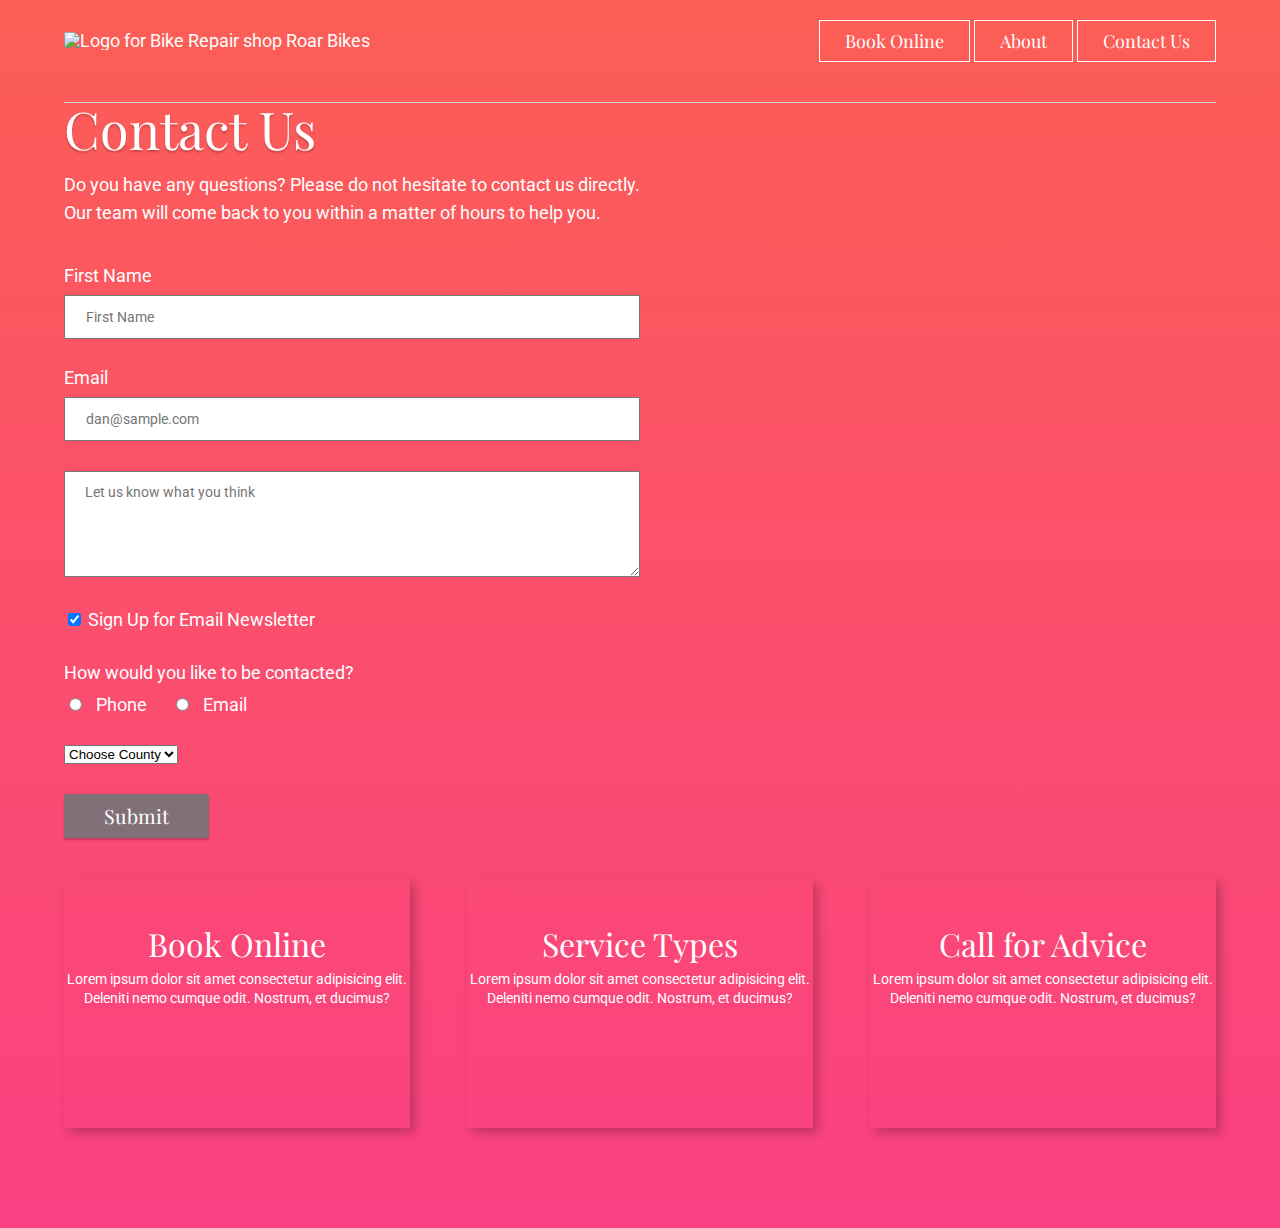
==== contact-us.html @ 46713d6b "Add files via upload" ====
<!DOCTYPE html>
<html lang="en">
<head>
    <meta charset="UTF-8">
    <meta name="viewport" content="width=device-width, initial-scale=1.0">
    <meta http-equiv="X-UA-Compatible" content="ie=edge">
    <title>Roar Cycle - Contact Us Details Address Phone Number</title>
    <meta name="description" content="Contact details for Roar - 57 Moyglare Abbey, Dublin, w23c1k2. Phone +353 5465481">

    <!-- This is Eric Meyers CSS reset -->
    <link rel="stylesheet" href="css-reset.css">

    <!-- This is my own style sheet -->
    <link rel="stylesheet" href="style.css">
    <link href="https://fonts.googleapis.com/css?family=Playfair+Display|Roboto:300&display=swap" rel="stylesheet">
    <link rel="stylesheet" href="https://use.fontawesome.com/releases/v5.8.2/css/all.css" integrity="sha384-oS3vJWv+0UjzBfQzYUhtDYW+Pj2yciDJxpsK1OYPAYjqT085Qq/1cq5FLXAZQ7Ay" crossorigin="anonymous">


</head>
<body>
    <div class="container">
        <header>
                <div class="logo">
                        <a href="index.html">
                            <img src="images/logo-roar-bikes.svg" alt="Logo for Bike Repair shop Roar Bikes">
                        </a>
                    </div>

            <nav>


                <div class="navbutton">
                    <a href="#">Book Online</a>



                    <div class="newbox">
                        <div class="dropdown">
                            <div class="navbutton"><a href="#book-online">Onsite Service</a></div>
                            <div class="navbutton"><a href="#book-online">Parts Delivery</a></div>
                            <div class="navbutton"><a href="#book-online">Request Callback</a></div>
                        </div>
                    </div>


                    
                </div>

                <div class="navbutton">
                    <a href="#">About</a>
                </div>
                
                <div class="navbutton">
                    <a href="contact-us.html">Contact Us</a>
                </div>


            </nav>
        </header>
        


        <div class="main">

            <h1>Contact Us</h1>
            <p>Do you have any questions? Please do not hesitate to contact us directly.<br> Our team will come back to you within a matter of hours to help you.</p>

            <form action="mail.php" method="post">

                <div class="inputwrapper">
                    <label for="name" class="newline" >First Name</label>
                    <input type="text" name="name" id="name" placeholder="First Name">
                </div>

                <div class="inputwrapper">
                    <label for="email" class="newline">Email</label>
                    <input type="email" name="email" id="email" placeholder="dan@sample.com">
                </div>

                <div class="inputwrapper">
                    <textarea name="message" id="message" cols="100" rows="5" placeholder="Let us know what you think"></textarea>
                </div>

                <div class="inputwrapper">
                    <input type="checkbox" name="emailsub" id="emailsub" value="yes-sign-me-up" checked>
                    <label for="emailsub">Sign Up for Email Newsletter</label>

                </div>

                <div class="inputwrapper">

                    <p>How would you like to be contacted?</p>
                    <input type="radio" name="contact-pref" id="phone" value="phone">
                    <label for="phone" class="margin-right-a">Phone</label>
                    
                    <input type="radio" name="contact-pref" id="email2" value="Email">
                    <label for="email2">Email</label>

                </div>
                

                <div class="inputwrapper">

                    <select name="county" id="county">

                        <option value="Not-Chosen">Choose County</option>
                        <option value="Limerick">Limerick</option>
                        <option value="Galway">Galway</option>
                        <option value="Dublin">Dublin</option>

                    </select>


                </div>

                <input type="submit" value="Submit" class="mybutton">

            </form>


        </div>



        <div class="cards">
            
            <div class="card1">
                <a href="#">
                    <i class="fas fa-motorcycle"></i>
                    <a id="book-online"></a>
                    <h2>Book Online</h2>
                    <p>Lorem ipsum dolor sit amet consectetur adipisicing elit. Deleniti nemo cumque odit. Nostrum, et ducimus?</p>
                </a>
            </div>
            <div class="card2">
                <a href="http://www.byol.me">
                    <i class="fas fa-cog"></i>
                    <h2>Service Types</h2>
                    <p>Lorem ipsum dolor sit amet consectetur adipisicing elit. Deleniti nemo cumque odit. Nostrum, et ducimus?</p>
                </a>
            </div>
            <div class="card3">
                <a href="#">
                    <i class="fas fa-phone"></i>
                    <h2>Call for Advice</h2>
                    <p>Lorem ipsum dolor sit amet consectetur adipisicing elit. Deleniti nemo cumque odit. Nostrum, et ducimus?</p>
                </a>
            </div>
        </div>


        <!--<div class="testimonials">
        
            <div class="tbox">
                <p>"I would like to personally thank you for your outstanding product. You guys rock! It's all good. I can't say enough about Roar Cycles."</p>
                <p>- Tammara I.</p>
            </div>
        
            <div class="tbox">
                <p>"Roar Cycles is the most valuable business resource we have EVER purchased. I will let my mum know about this, she could really make use of Roar Cycles! Roar Cycles has completely surpassed our expectations."</p>
                <p>- Floris V.</p>
            </div>
        
        
            <div class="tbox">
                <p>"I'm good to go. Roar Cycles is both attractive and highly adaptable. I will refer everyone I know."</p>
                <p>- Carlin B.</p>
            </div>


            <div class="tbox">
                <p>"Roar Cycles impressed me on multiple levels. I would gladly pay over 600 dollars for Roar Cycles. We can't understand how we've been living without Roar Cycles."</p>
                <p>- Eve V.</p>
            </div>

        </div>-->


    </div>
</body>
</html>
---- style.css ----
html {
    background-image: linear-gradient(#FC5E55, #FA4083);
}

body {
    background-image: url(images/image-lion-background.png);
    background-position: top center; 
    background-repeat: no-repeat;
     font-family: 'Roboto', sans-serif;
    color: white;
    font-size: 1.125rem;
}

a {
    color: white;
    text-decoration: none;
}


.container {
    max-width: 100%;
    min-height: 300px;
    margin-left: 4rem;
    margin-right: 4rem;
    padding-bottom: 100px;
}

form {
    width: 50%;
}

header {
    display: flex;
    justify-content: space-between;
    align-items: center;
    padding-top: 20px;
    padding-bottom: 40px;
    border-bottom: 1px solid lightgrey;
}

main {
    min-height: 300px;
    display: flex;
    align-items: center;
}

.main2 {
    min-height: 300px;
    padding-top: 50px;
   
}

.herobox2 {
    display: flex;
    justify-content: end;
}

.cards {
    width: 100%;
    display: flex;
    justify-content: space-between;
    text-align: center;

}

.card1 {
    background-image: url(images/image-background-card1.jpg);
    background-size: cover;
    background-position: bottom;
    min-height: 250px;
    width: 30%;   
    box-shadow: 5px 5px 10px rgba(0, 0, 0, 0.228);
}

.card2 {
    background-image: url(images/image-background-card2.jpg);
    background-size: cover;
    background-position: center;
    width: 30%;
    min-height: 250px;
    box-shadow: 5px 5px 10px rgba(0, 0, 0, 0.228);
}

.card3 {
    background-image: url(images/image-background-card3.jpg);
    background-size: cover;
    background-position: center;
    width: 30%;
    min-height: 250px;
    box-shadow: 5px 5px 10px rgba(0, 0, 0, 0.228);
}

.card1, .card2, .card3 {
    padding: 30px 0; 
    box-sizing: border-box;
}

.herobox1 {
    flex: 2;
    padding-right: 100px;
}


.herobox2 {
    flex: 1;
     
}

h1 {
    font-size: 3.25rem;
    font-family: 'Playfair Display', serif;
    margin-bottom: 1rem;
    text-shadow: 0px 2px 2px rgba(0, 0, 0, 0.228);
}

h2 {
    font-size: 2rem;
    font-family: 'Playfair Display', serif;
    margin-top: 20px;
}

p {
    line-height: 1.75rem;
    margin-bottom: 0.5rem;
}

.cards p {
    font-size: 0.85rem;
    line-height: 1.2rem;
    margin-top: 10px;
}

.cards i {
    font-size: 100px;
}

.mrgn-btm {
    margin-bottom: 40px;
}


.mybutton {
    background-color: #817077;
    color: white;
    font-family: 'Playfair Display', serif;
    font-size: 1.1em;
    padding: 9px 40px;
    border: none;
    border-radius: 2px;
    box-shadow: 0px 2px 2px rgba(0, 0, 0, 0.228);
}

.mybutton:hover  .mybutton:focus{
    background-color: #FA4083;
    transition-duration: 1s;
    color: white;
    border: 1px dotted #721b3b;
}

a.mybutton {
    display: inline-block;
    margin-top: 1
    0px;
}

nav a.mybutton {
    margin-left: 30px;
}

.navbutton {
    border: 1px solid white;
    padding: 11px 25px;
    font-family: 'Playfair Display', serif;
    display: inline-block;
    position: relative;
}

.testimonials {
    display: flex; 
    flex-wrap: wrap;
    justify-content: space-between;
    margin-bottom: 100px;
}

.tbox {
    width: 47%;
    padding: 50px;
    border: 1px solid white;
    box-sizing: border-box;
    margin-top: 50px;
}

/* .tbox :last-child {
    font-size: .8rem;
} */


.tbox p:last-of-type {
    font-size: 0.8rem;
    padding-left: 30px;
}

.dropdown {
    display: none;
    position: absolute;
    z-index: 1;
    padding-top: 20px;
    text-align: center;
}

.navbutton:hover .dropdown, 
.navbutton:focus .dropdown {
    display: block;
}

.dropdown .navbutton {
    width: 120px;
    background-color: white;
}

.dropdown .navbutton a {
    color: #FA4083;
}


.inputwrapper {
    margin-bottom: 30px;
}

input[type=text], input[type=email], textarea {
    padding: 12px 20px; 
    width: 100%;
    font-family: 'Roboto', sans-serif;
    font-size: 0.85rem;
    box-sizing: border-box;
}

.newline {
    display: block;
    margin-bottom: 10px;
}

.margin-right-a {
    margin-right: 20px;
}

input[type=radio] {
    margin-right: 10px;
}

form {
    margin: 40px 0px;
}
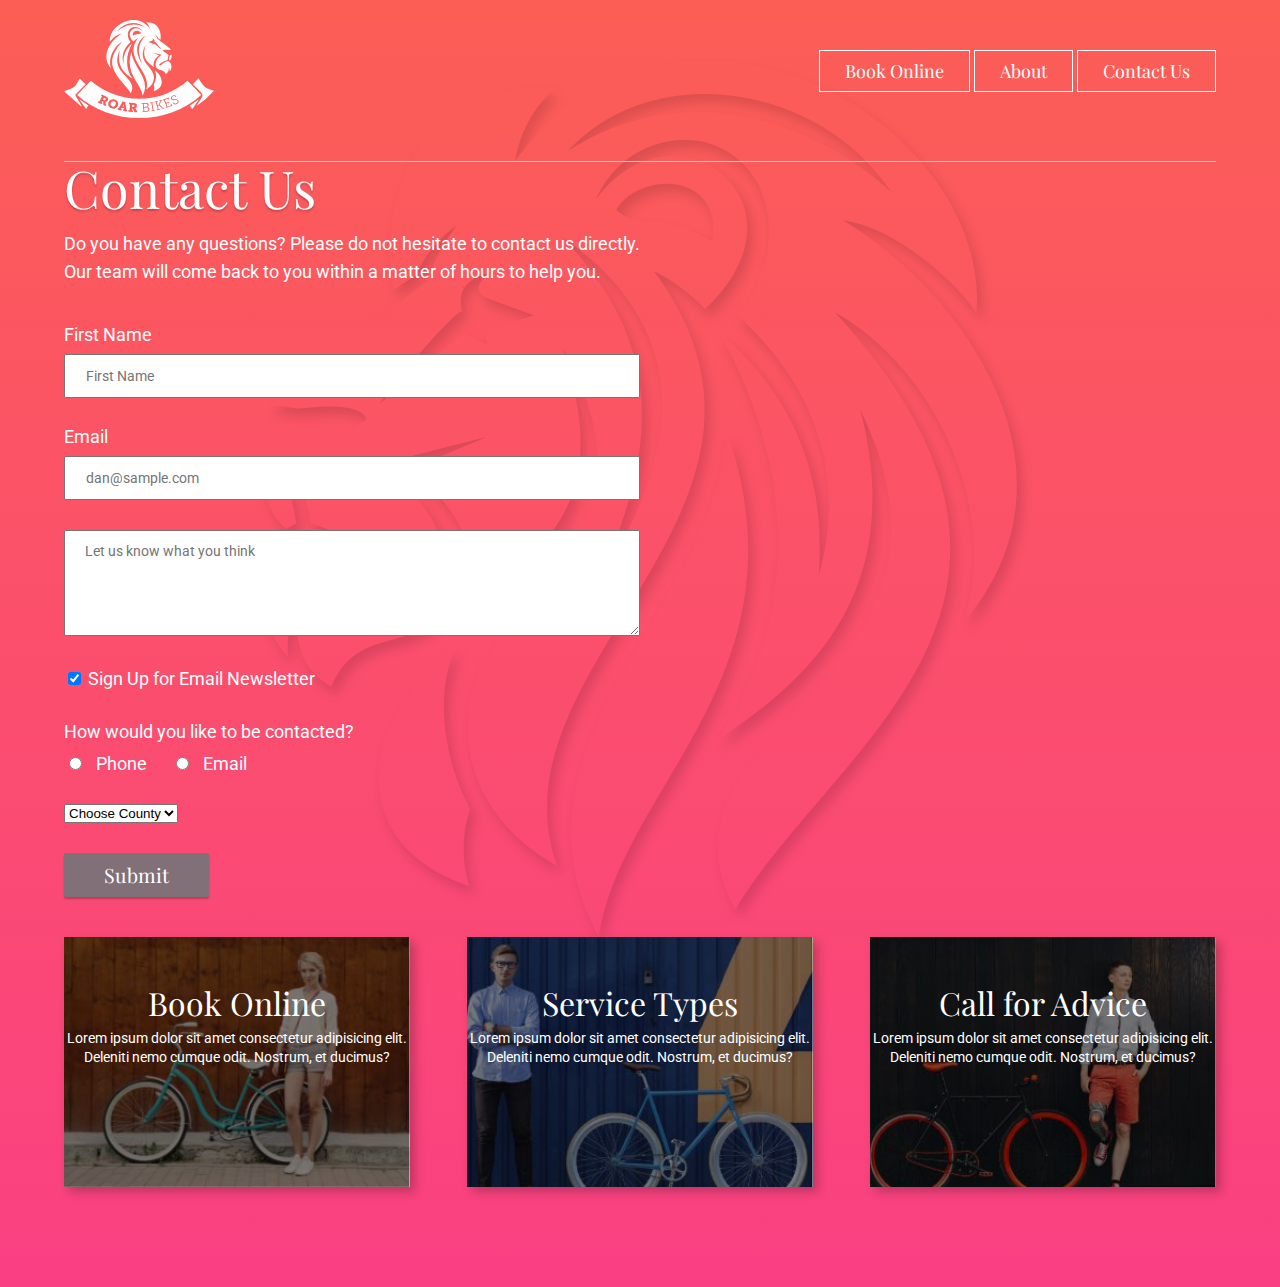
==== commit d60db2ca: "Update contact-us.html" ====
--- a/contact-us.html
+++ b/contact-us.html
@@ -22,7 +22,7 @@
         <header>
                 <div class="logo">
                         <a href="index.html">
-                            <img src="images/logo-roar-bikes.svg" alt="Logo for Bike Repair shop Roar Bikes">
+                            <img src="logo-roar-bikes.svg" alt="Logo for Bike Repair shop Roar Bikes">
                         </a>
                     </div>
 
@@ -178,4 +178,4 @@
 
     </div>
 </body>
-</html>+</html>
--- a/style.css
+++ b/style.css
@@ -3,7 +3,7 @@
 }
 
 body {
-    background-image: url(images/image-lion-background.png);
+    background-image: url(image-lion-background.png);
     background-position: top center; 
     background-repeat: no-repeat;
      font-family: 'Roboto', sans-serif;
@@ -64,7 +64,7 @@
 }
 
 .card1 {
-    background-image: url(images/image-background-card1.jpg);
+    background-image: url(image-background-card1.jpg);
     background-size: cover;
     background-position: bottom;
     min-height: 250px;
@@ -73,7 +73,7 @@
 }
 
 .card2 {
-    background-image: url(images/image-background-card2.jpg);
+    background-image: url(image-background-card2.jpg);
     background-size: cover;
     background-position: center;
     width: 30%;
@@ -82,7 +82,7 @@
 }
 
 .card3 {
-    background-image: url(images/image-background-card3.jpg);
+    background-image: url(image-background-card3.jpg);
     background-size: cover;
     background-position: center;
     width: 30%;
@@ -250,4 +250,4 @@
 
 form {
     margin: 40px 0px;
-}+}
